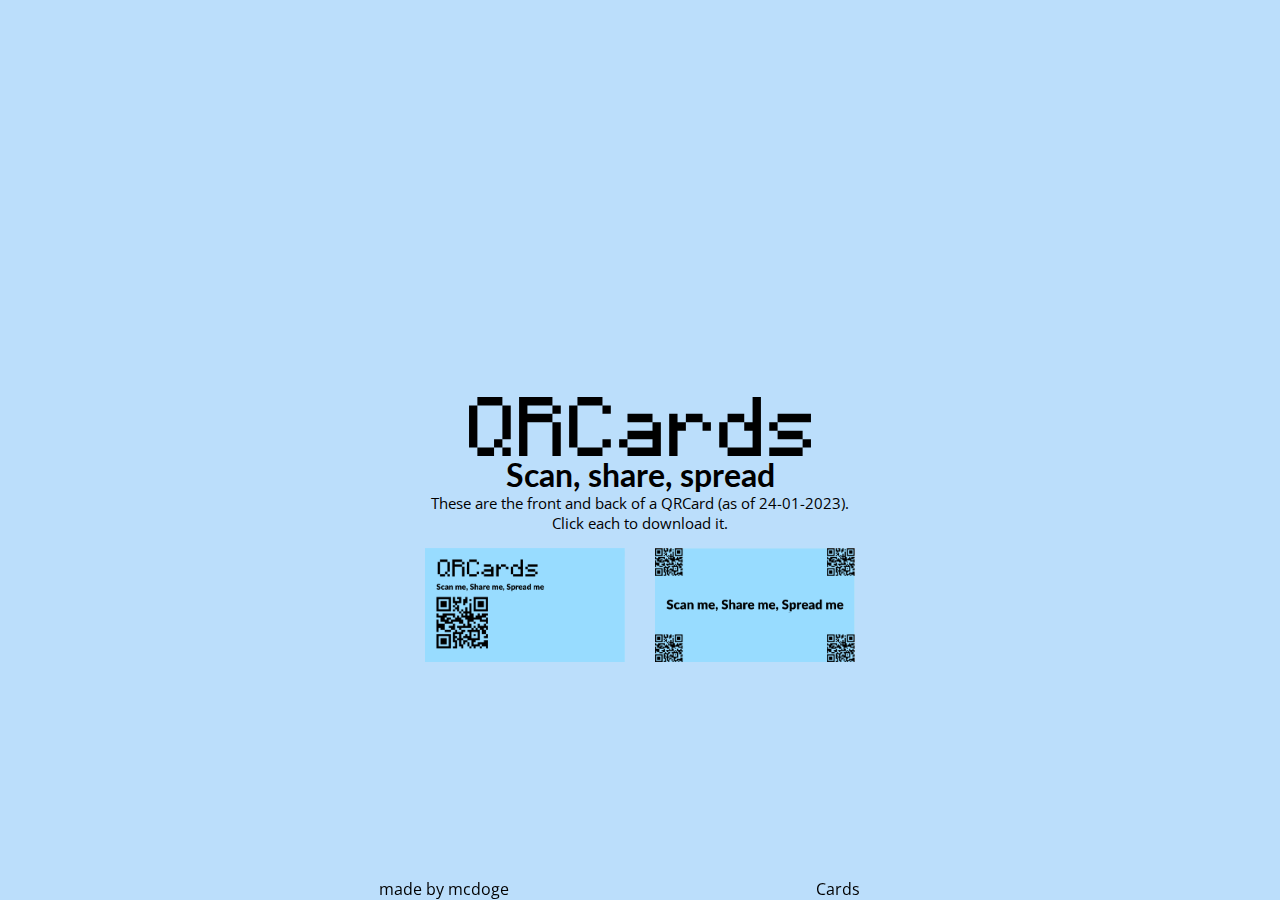
==== cards.html @ a3cf23fb "Add Cards page" ====
<!DOCTYPE html>
<html>

<head>
  <meta charset="utf-8">
  <meta name="viewport" content="width=device-width">
  <title>replit</title>
  <link rel="stylesheet" href="https://fonts.googleapis.com/css?family=Lato">
  <link rel="stylesheet" href="https://fonts.googleapis.com/css?family=Open+Sans">
  <link href="style.css" rel="stylesheet" type="text/css" />
</head>
<body>
  <div class="logo"><img src = "qrcards_logo.svg" alt="QRCards"/></div>
  <h1>Scan, share, spread</h1>
  <p>These are the front and back of a QRCard (as of 24-01-2023).<br>Click each to download it.</p>
  <a download><img src="/front.png" class="onet" style="width: 200px; height: auto;" alt="The front of the card"></a>
  <a download><img src="/back.png" class="twot" style="width: 200px; height: auto;" alt="The back of the card"></a>
  <span style="position: fixed; bottom: 0%; left: 33%; transform: translateX(-33%)">made by <a href="https://youtube.com/@supremestdoggo" class="mbm">mcdoge</a></span><span><a style="position: fixed; bottom: 0%; left: 66%; transform: translateX(-66%);" class="mbm" href="/cards.html">Cards</a></span>
</body>
---- style.css ----
html, body {
  height: 100%;
  width: 100%;
  overflow: wrap;
  margin:0 auto;
  overflow-wrap: break-word;
  word-wrap: break-word;
  align-content: center;
  background-color: #bbdefb;
}

.logo {
  position: relative;
  size: 200px;
  top: 5%;
  display: flex;
  justify-content: center;
}

h1 {
  position: relative;
  top: 2.5%;
  font-family: Lato;
  text-align: center;
}

p {
  font-family: 'Open Sans';
  text-align: center;
  font-size: 15px;
}

span {
  font-family: 'Open Sans';
  text-align: center;
}

.mbm { color: black; }
.mbm:hover {color: #1976d2}

#map { height: 180px; }

a {
  text-decoration:none
}

.onet {
  position: fixed; right: 50%; transform: translateX(-7.5%)
}

.twot {
  position: fixed; left: 50%; transform: translateX(7.5%)
}

.center {
  position: relative; left: 50%; transform: translateX(50%); margin-top: 25%;
}

figure {
  display: flex;
  flex-flow: column;
  padding: 5px;
  margin: auto;
}

figcaption {
  font-family: 'Lato';
}
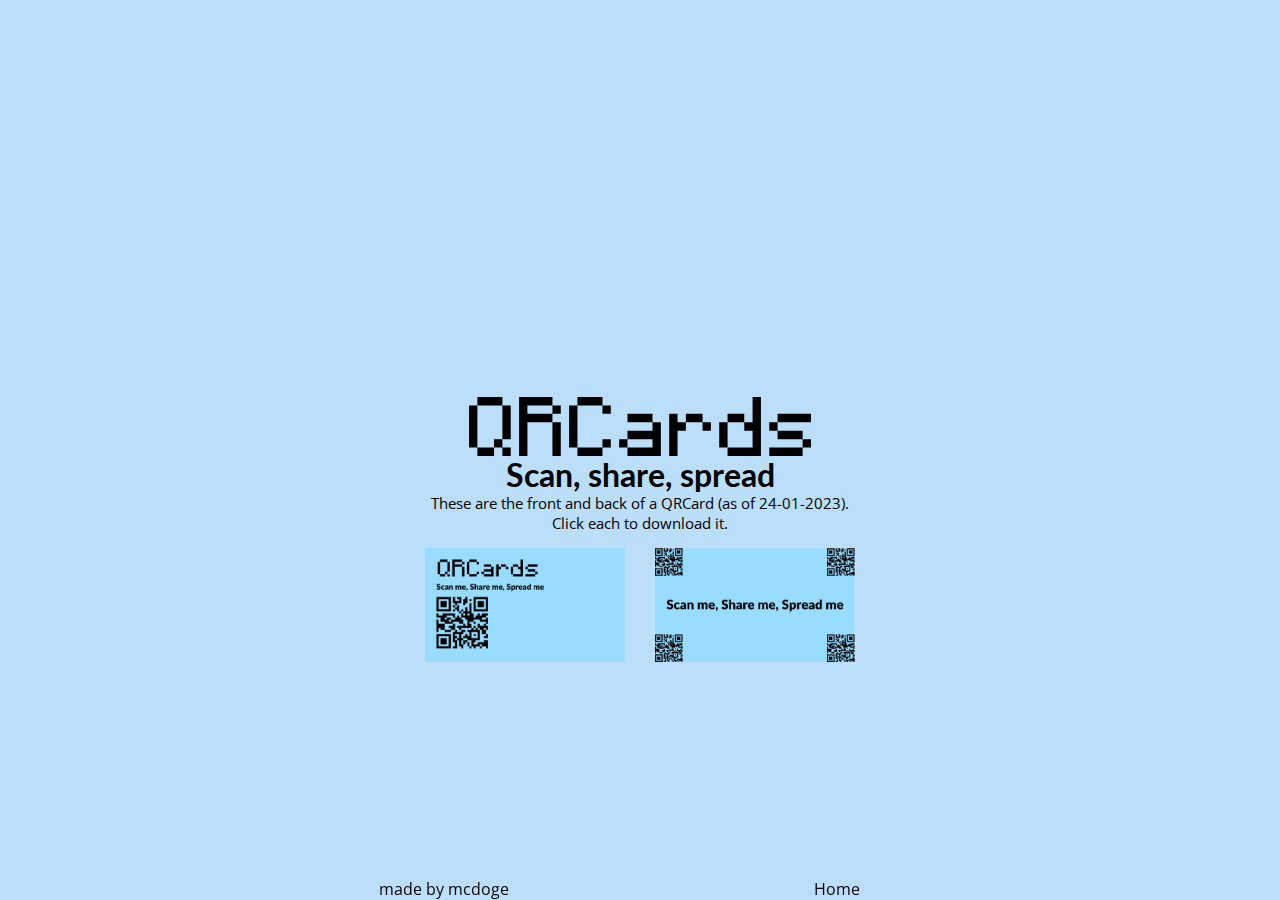
==== commit 2564f5e2: "Edit footer links" ====
--- a/cards.html
+++ b/cards.html
@@ -1,19 +1,26 @@
 <!DOCTYPE html>
-<html>
+<html lang="en">
 
 <head>
   <meta charset="utf-8">
   <meta name="viewport" content="width=device-width">
-  <title>replit</title>
+  <title>QRCards</title>
   <link rel="stylesheet" href="https://fonts.googleapis.com/css?family=Lato">
   <link rel="stylesheet" href="https://fonts.googleapis.com/css?family=Open+Sans">
-  <link href="style.css" rel="stylesheet" type="text/css" />
+  <link href="style.css" rel="stylesheet" type="text/css">
+  <link rel="apple-touch-icon" sizes="76x76" href="/apple-touch-icon.png">
+<link rel="icon" type="image/png" sizes="32x32" href="/favicon-32x32.png">
+<link rel="icon" type="image/png" sizes="16x16" href="/favicon-16x16.png">
+<link rel="manifest" href="/site.webmanifest">
+<link rel="mask-icon" href="/safari-pinned-tab.svg" color="#1976d2">
+<meta name="msapplication-TileColor" content="#2d89ef">
+<meta name="theme-color" content="#ffffff">
 </head>
 <body>
-  <div class="logo"><img src = "qrcards_logo.svg" alt="QRCards"/></div>
+  <div class="logo"><img src = "qrcards_logo.svg" alt="QRCards"></div>
   <h1>Scan, share, spread</h1>
   <p>These are the front and back of a QRCard (as of 24-01-2023).<br>Click each to download it.</p>
-  <a download><img src="/front.png" class="onet" style="width: 200px; height: auto;" alt="The front of the card"></a>
-  <a download><img src="/back.png" class="twot" style="width: 200px; height: auto;" alt="The back of the card"></a>
-  <span style="position: fixed; bottom: 0%; left: 33%; transform: translateX(-33%)">made by <a href="https://youtube.com/@supremestdoggo" class="mbm">mcdoge</a></span><span><a style="position: fixed; bottom: 0%; left: 66%; transform: translateX(-66%);" class="mbm" href="/cards.html">Cards</a></span>
+  <a href="/front.png" download><img src="/front.png" class="onet" style="width: 200px; height: auto;" alt="The front of the card"></a>
+  <a href="/back.png" download><img src="/back.png" class="twot" style="width: 200px; height: auto;" alt="The back of the card"></a>
+  <span style="position: fixed; bottom: 0%; left: 33%; transform: translateX(-33%)"><a href="https://youtube.com/@supremestdoggo" class="mbm">made by mcdoge</a></span><span><a style="position: fixed; bottom: 0%; left: 66%; transform: translateX(-66%);" class="mbm" href="/index.html">Home</a></span>
 </body>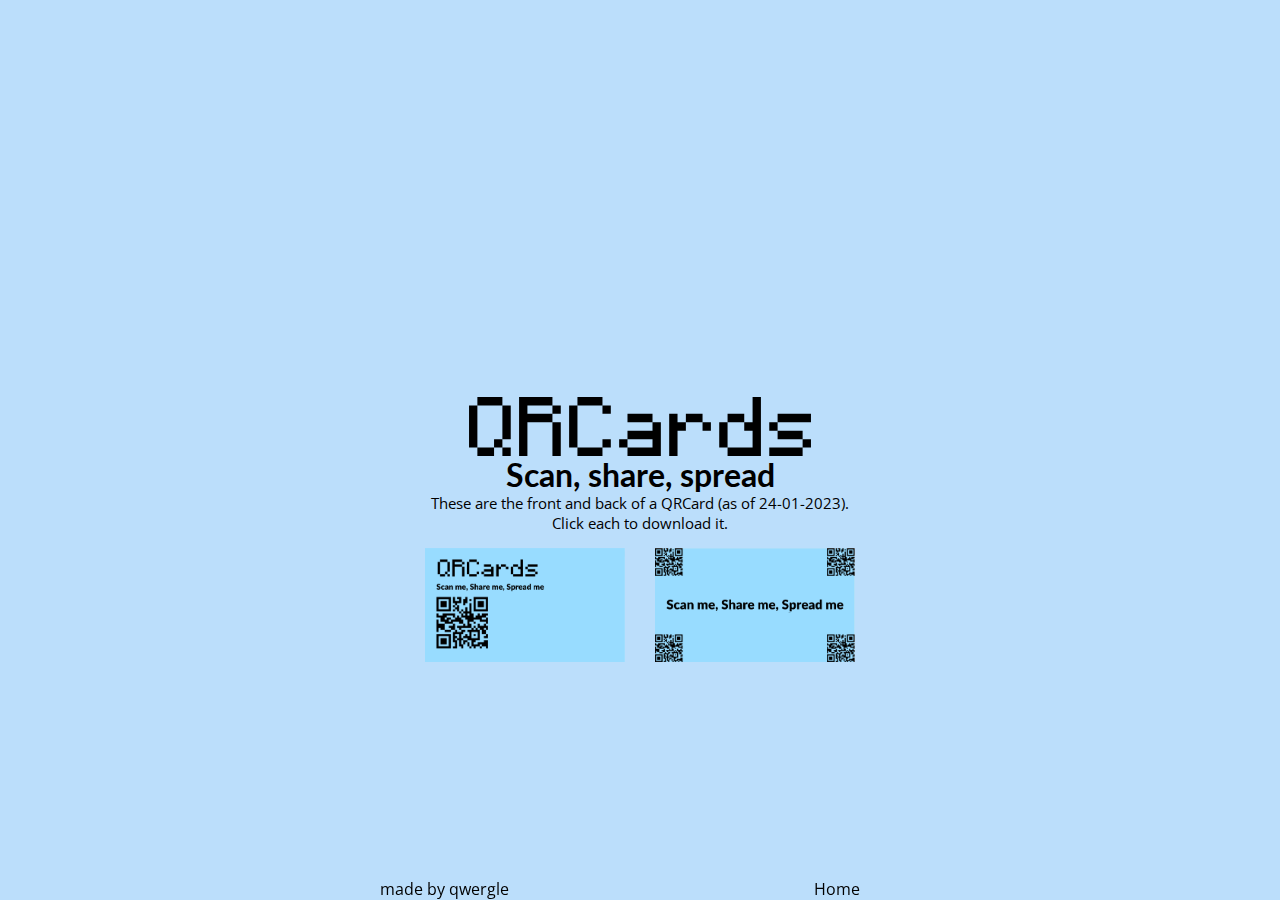
==== commit 5615e2bc: "Change from mcdoge to qwergle" ====
--- a/cards.html
+++ b/cards.html
@@ -22,5 +22,5 @@
   <p>These are the front and back of a QRCard (as of 24-01-2023).<br>Click each to download it.</p>
   <a href="/front.png" download><img src="/front.png" class="onet" style="width: 200px; height: auto;" alt="The front of the card"></a>
   <a href="/back.png" download><img src="/back.png" class="twot" style="width: 200px; height: auto;" alt="The back of the card"></a>
-  <span style="position: fixed; bottom: 0%; left: 33%; transform: translateX(-33%)"><a href="https://youtube.com/@supremestdoggo" class="mbm">made by mcdoge</a></span><span><a style="position: fixed; bottom: 0%; left: 66%; transform: translateX(-66%);" class="mbm" href="/index.html">Home</a></span>
+  <span style="position: fixed; bottom: 0%; left: 33%; transform: translateX(-33%)"><a href="https://youtube.com/@qwergle" class="mbm">made by qwergle</a></span><span><a style="position: fixed; bottom: 0%; left: 66%; transform: translateX(-66%);" class="mbm" href="/index.html">Home</a></span>
 </body>